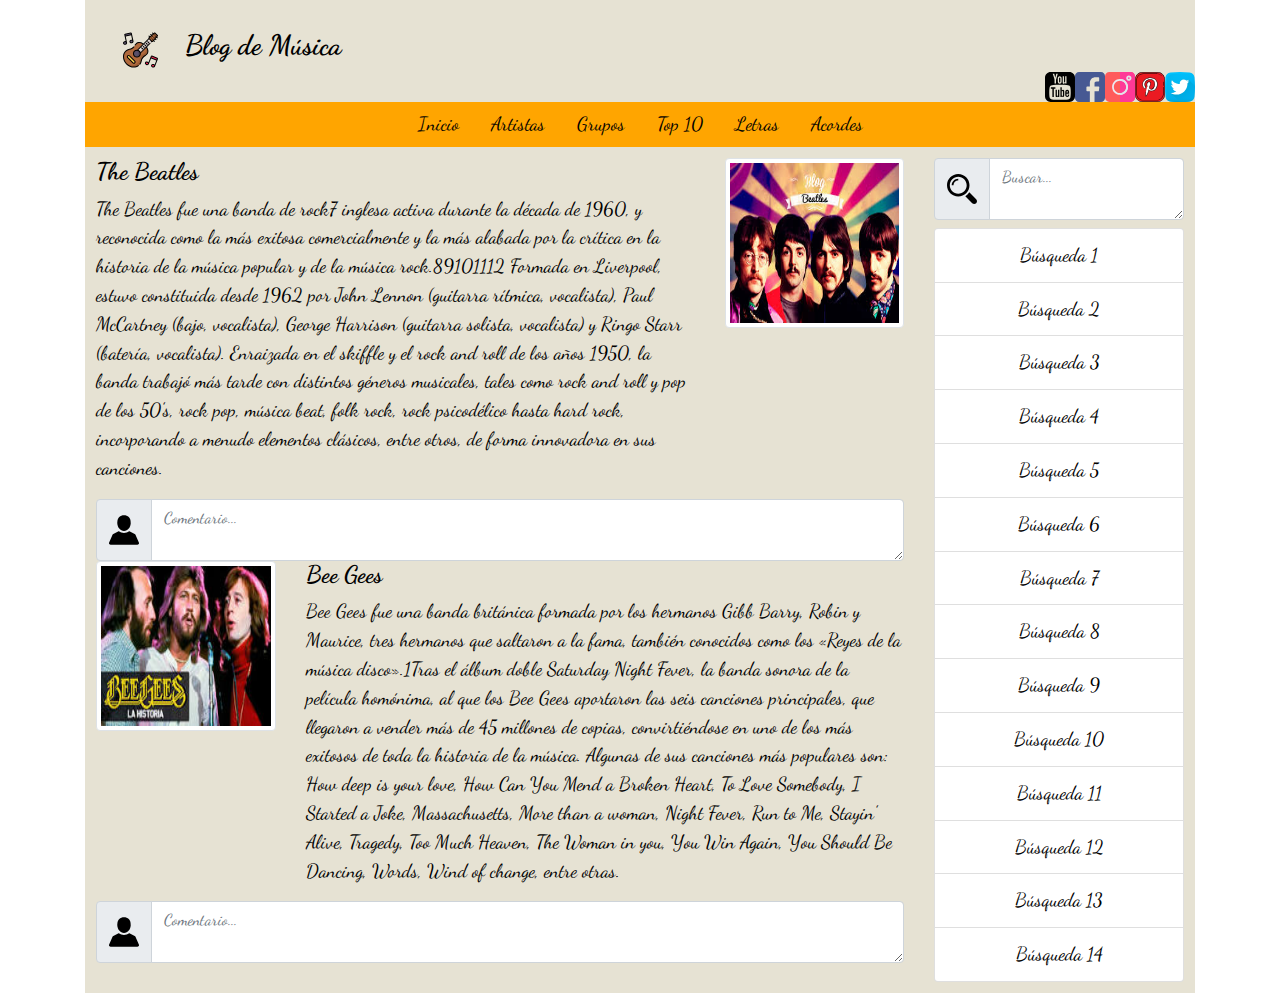
==== Modulo3/Bootstrap/index.html @ 4a680fce "Examenes NextU" ====
<!DOCTYPE html>
<html>
  <head>
    <!-- Required meta tags -->
    <meta charset="utf-8">
    <meta name="viewport" content="width=device-width, initial-scale=1, shrink-to-fit=no">
    <!-- Bootstrap CSS -->
    <link href="https://stackpath.bootstrapcdn.com/bootstrap/4.3.1/css/bootstrap.min.css" integrity="sha384-ggOyR0iXCbMQv3Xipma34MD+dH/1fQ784/j6cY/iJTQUOhcWr7x9JvoRxT2MZw1T" crossorigin="anonymous" rel="stylesheet">
   <link href='css/estilos.css' type="text/css" rel='stylesheet'>
   <link href="https://fonts.googleapis.com/css?family=Dancing+Script" rel="stylesheet" type="text/css">
    <title>Blog de Música</title>
  </head>
  <body>
    <div class="container">
        <header style="background-color:#e6e2d3">
          <div class="row">
            <div class="col-sm-6 col-md-6 col-lg-6 ">
              <img class="img-logo" src='img/guitar.svg' width="100px" height="100px"/>
              <br>
              <h3>Blog de Música</h3>
            </div>
            <div class="col-sm-6 col-md-6 col-lg-6 justify-content-end mt-4">
                <a title="Twitter" href="#"><img class='img-redes' src='img/twitter.svg' width="30px" height="30px"/></a>
                <a title="Pinterest" href="#"><img class='img-redes' src='img/pinterest.svg' width="30px" height="30px"/></a>
                <a title="Instagram" href="#"><img class='img-redes' src='img/instagram.svg' width="30px" height="30px"/></a>
                <a title="Facebook" href="#"><img class='img-redes' src='img/facebook.svg' width="30px" height="30px"/></a>
                <a title="Youtube" href="#"><img class='img-redes' src='img/youtube.svg' width="30px" height="30px"/></a>
            </div>
          </div>
        </header>
        <div class="menu">
          <div class="row">
            <div class="col-sm-12 col-md-12 col-lg-12">
              <ul class="nav justify-content-center">
                <li class="nav-item">
                  <a class="nav-link active" href="#">Inicio</a>
                </li>
                <li class="nav-item">
                  <a class="nav-link" href="#">Artistas</a>
                </li>
                <li class="nav-item">
                  <a class="nav-link" href="#">Grupos</a>
                </li>
                <li class="nav-item">
                  <a class="nav-link" href="#">Top 10</a>
                </li>
                <li class="nav-item">
                  <a class="nav-link" href="#">Letras</a>
                </li>
                <li class="nav-item">
                  <a class="nav-link" href="#">Acordes</a>
                </li>
              </ul>
            </div>
          </div>
        </div> <!-- class="menu" -->
        <div class="contenido">
          <div class="row">
            <div class="col-sm-9 col-md-9 col-lg-9 ">
              <div class="row">
                <div class="col-sm-9 col-md-9 col-lg-9 ">
                  <h4>The Beatles</h4>
                  <p text-justify>
                    The Beatles fue una banda de rock7​ inglesa activa durante la década de 1960, y reconocida como la más exitosa comercialmente y la más alabada por la crítica en la historia de la música popular y de la música rock.8​9​10​11​12​ Formada en Liverpool, estuvo constituida desde 1962 por John Lennon (guitarra rítmica, vocalista), Paul McCartney (bajo, vocalista), George Harrison (guitarra solista, vocalista) y Ringo Starr (batería, vocalista). Enraizada en el skiffle y el rock and roll de los años 1950, la banda trabajó más tarde con distintos géneros musicales, tales como rock and roll y pop de los 50's, rock pop, música beat, folk rock, rock psicodélico hasta hard rock, incorporando a menudo elementos clásicos, entre otros, de forma innovadora en sus canciones.
                  </p>
                </div>
                <div class="col-md-3 col-md-offset-9 col-lg-3 col-lg-offset-9">
                  <img class='img-thumbnail img-blog' src='img/beatles.jpg'/>
                </div>
                <div class="col-sm-12 col-md-12 col-lg-12">
                  <div class="input-group">
                     <div class="input-group-prepend">
                        <div class="input-group-text"><img src="img/persona.svg" width="30px" height="30px"></div>
                     </div>
                     <textarea class="form-control" placeholder="Comentario..."></textarea>
                  </div>
                </div>
                <div class="col-sm-3 col-md-3 col-lg-3">
                  <img class='img-thumbnail img-blog' src='img/beegees.jpg'/>
                </div>
                <div class="col-md-9 col-md-offset-3 col-lg-9 col-lg-offset-3">
                  <h4>Bee Gees</h4>
                  <p text-justify>
                    Bee Gees fue una banda británica formada por los hermanos Gibb Barry, Robin y Maurice, tres hermanos que saltaron a la fama, también conocidos como los «Reyes de la música disco».1​

                    Tras el álbum doble Saturday Night Fever, la banda sonora de la película homónima, al que los Bee Gees aportaron las seis canciones principales, que llegaron a vender más de 45 millones de copias, convirtiéndose en uno de los más exitosos de toda la historia de la música.

                    Algunas de sus canciones más populares son: How deep is your love, How Can You Mend a Broken Heart, To Love Somebody, I Started a Joke, Massachusetts, More than a woman, Night Fever, Run to Me, Stayin' Alive, Tragedy, Too Much Heaven, The Woman in you, You Win Again, You Should Be Dancing, Words, Wind of change, entre otras.
                  </p>
                </div>
                <div class="col-sm-12 col-md-12 col-lg-12">
                  <div class="input-group">
                     <div class="input-group-prepend">
                        <div class="input-group-text"><img src="img/persona.svg" width="30px" height="30px"></div>
                     </div>
                     <textarea class="form-control" placeholder="Comentario..."></textarea>
                  </div>
                </div>
              </div>
            </div>
            <div class="col-sm-3 col-md-3 col-lg-3 d-none d-md-block">
              <div class="input-group">
                <div class="input-group-prepend">
                  <div class="input-group-text"><img src="img/buscar.svg" width="30px" height="30px"></div>
                </div>
                <textarea class="form-control" placeholder="Buscar..."></textarea>
              </div>
              <div class="list-group text-center mt-2">
                <a href="#" class="list-group-item">Búsqueda 1</a>
                <a href="#" class="list-group-item">Búsqueda 2</a>
                <a href="#" class="list-group-item">Búsqueda 3</a>
                <a href="#" class="list-group-item">Búsqueda 4</a>
                <a href="#" class="list-group-item">Búsqueda 5</a>
                <a href="#" class="list-group-item">Búsqueda 6</a>
                <a href="#" class="list-group-item">Búsqueda 7</a>
                <a href="#" class="list-group-item">Búsqueda 8</a>
                <a href="#" class="list-group-item">Búsqueda 9</a>
                <a href="#" class="list-group-item">Búsqueda 10</a>
                <a href="#" class="list-group-item">Búsqueda 11</a>
                <a href="#" class="list-group-item">Búsqueda 12</a>
                <a href="#" class="list-group-item">Búsqueda 13</a>
                <a href="#" class="list-group-item">Búsqueda 14</a>
              </div>
            </div>
          </div>
        </div> <!-- class="contenido" -->
    </div> <!-- class="container" -->

    <!-- Optional JavaScript -->
    <!-- jQuery first, then Popper.js, then Bootstrap JS -->
    <script src="https://code.jquery.com/jquery-3.3.1.slim.min.js" integrity="sha384-q8i/X+965DzO0rT7abK41JStQIAqVgRVzpbzo5smXKp4YfRvH+8abtTE1Pi6jizo" crossorigin="anonymous"></script>
    <script src="https://cdnjs.cloudflare.com/ajax/libs/popper.js/1.14.7/umd/popper.min.js" integrity="sha384-UO2eT0CpHqdSJQ6hJty5KVphtPhzWj9WO1clHTMGa3JDZwrnQq4sF86dIHNDz0W1" crossorigin="anonymous"></script>
    <script src="https://stackpath.bootstrapcdn.com/bootstrap/4.3.1/js/bootstrap.min.js" integrity="sha384-JjSmVgyd0p3pXB1rRibZUAYoIIy6OrQ6VrjIEaFf/nJGzIxFDsf4x0xIM+B07jRM" crossorigin="anonymous"></script>
    <footer>
    </footer>
  </body>
</html>
---- Modulo3/Bootstrap/css/estilos.css ----
body {
  font-family: 'Dancing Script',cursive;
  font-size: 1.2em;
  color: black !important;
}

.img-logo {
  float: left;
  padding-left: 7%;
  padding-right: 5%;
}

h3, h4 {
  text-align: left;
  font-weight: bold;
}

.menu {
  text-align: center;
  background-color: orange;
}

.menu a {
  text-decoration: none !important;
  color: black;
}

.menu a:hover {
  background-color:#ffff8d;
}

.contenido {
  background-color:#e6e2d3;
  padding: 1%;
}

.list-group a {
  text-decoration: none !important;
  color: black;
}

/* TAMAÑO MÁXIMO: 320px PARA CELULARES */
@media (max-width:320px) {

  .img-blog {
    width: 100%;
  }

  .nav {
    display:inline !important;
  }

  .justify-content-end {
    justify-content: center!important;
  }

  .mt-4, .my-4 {
    margin-top: 1rem!important;
    margin-left: 4rem;
  }

}

/* DE 321 EN ADELANTE PARA TABLES Y COMPUTADORAS */
@media (min-width:321px) {

  .img-redes {
    float: right;
  }

  .mt-4, .my-4 {
    margin-top: 4.5rem!important;
  }

  .img-blog {
    width: 100%;
    height: 50%;
    text-align: center;
  }

}
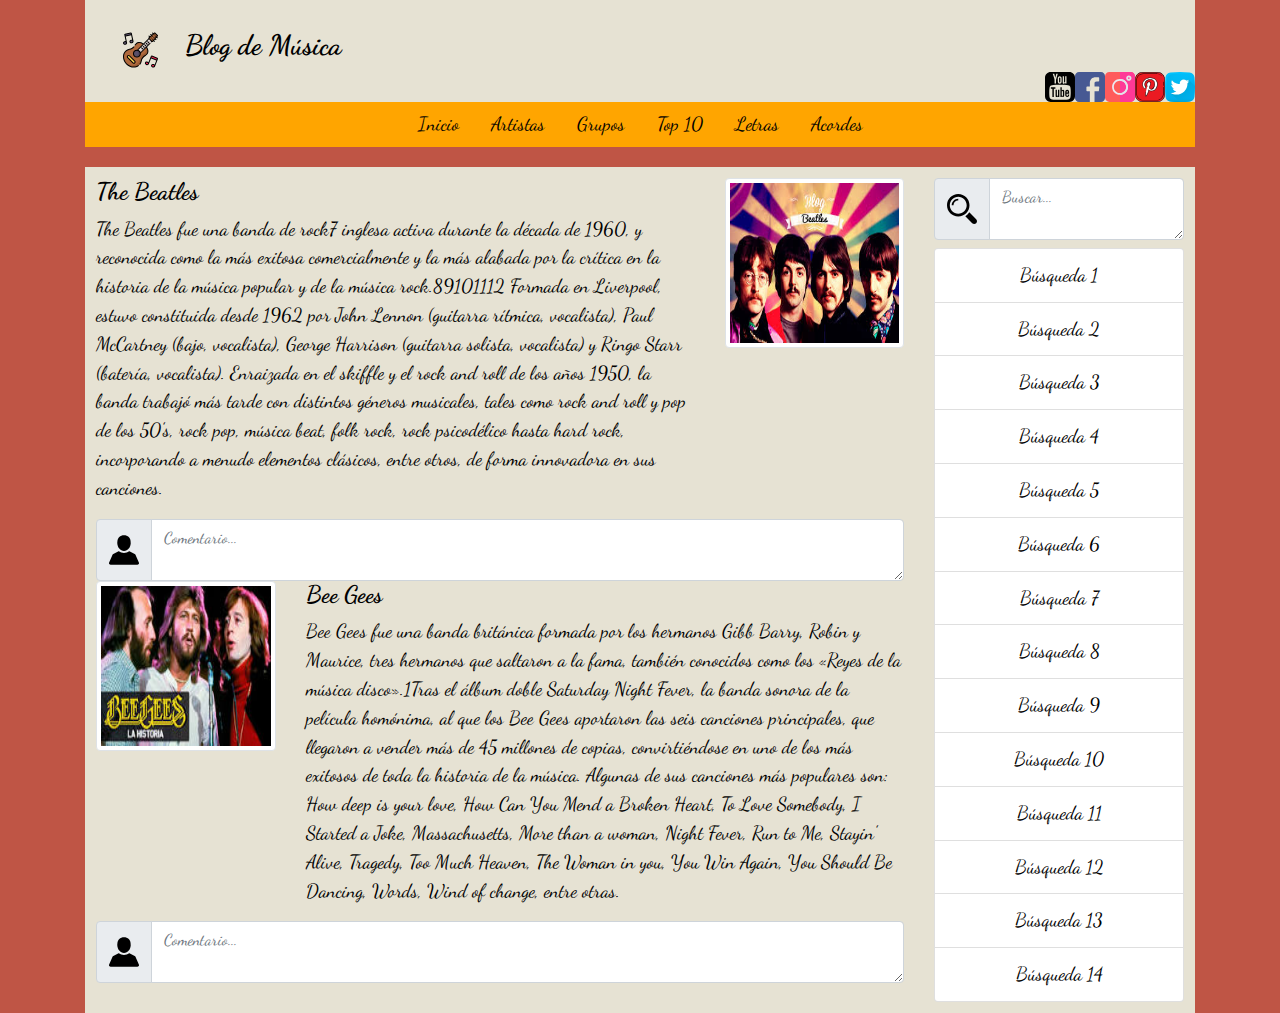
==== commit fa924a4a: "revisiones finales" ====
--- a/Modulo3/Bootstrap/index.html
+++ b/Modulo3/Bootstrap/index.html
@@ -54,7 +54,7 @@
             </div>
           </div>
         </div> <!-- class="menu" -->
-        <div class="contenido">
+        <div class="contenido" style="margin-top:20px">
           <div class="row">
             <div class="col-sm-9 col-md-9 col-lg-9 ">
               <div class="row">
--- a/Modulo3/Bootstrap/css/estilos.css
+++ b/Modulo3/Bootstrap/css/estilos.css
@@ -2,6 +2,7 @@
   font-family: 'Dancing Script',cursive;
   font-size: 1.2em;
   color: black !important;
+  background-color: #BF5545;
 }
 
 .img-logo {
@@ -40,7 +41,7 @@
 }
 
 /* TAMAÑO MÁXIMO: 320px PARA CELULARES */
-@media (max-width:320px) {
+@media (max-width:360px) {
 
   .img-blog {
     width: 100%;
@@ -62,7 +63,7 @@
 }
 
 /* DE 321 EN ADELANTE PARA TABLES Y COMPUTADORAS */
-@media (min-width:321px) {
+@media (min-width:361px) {
 
   .img-redes {
     float: right;
